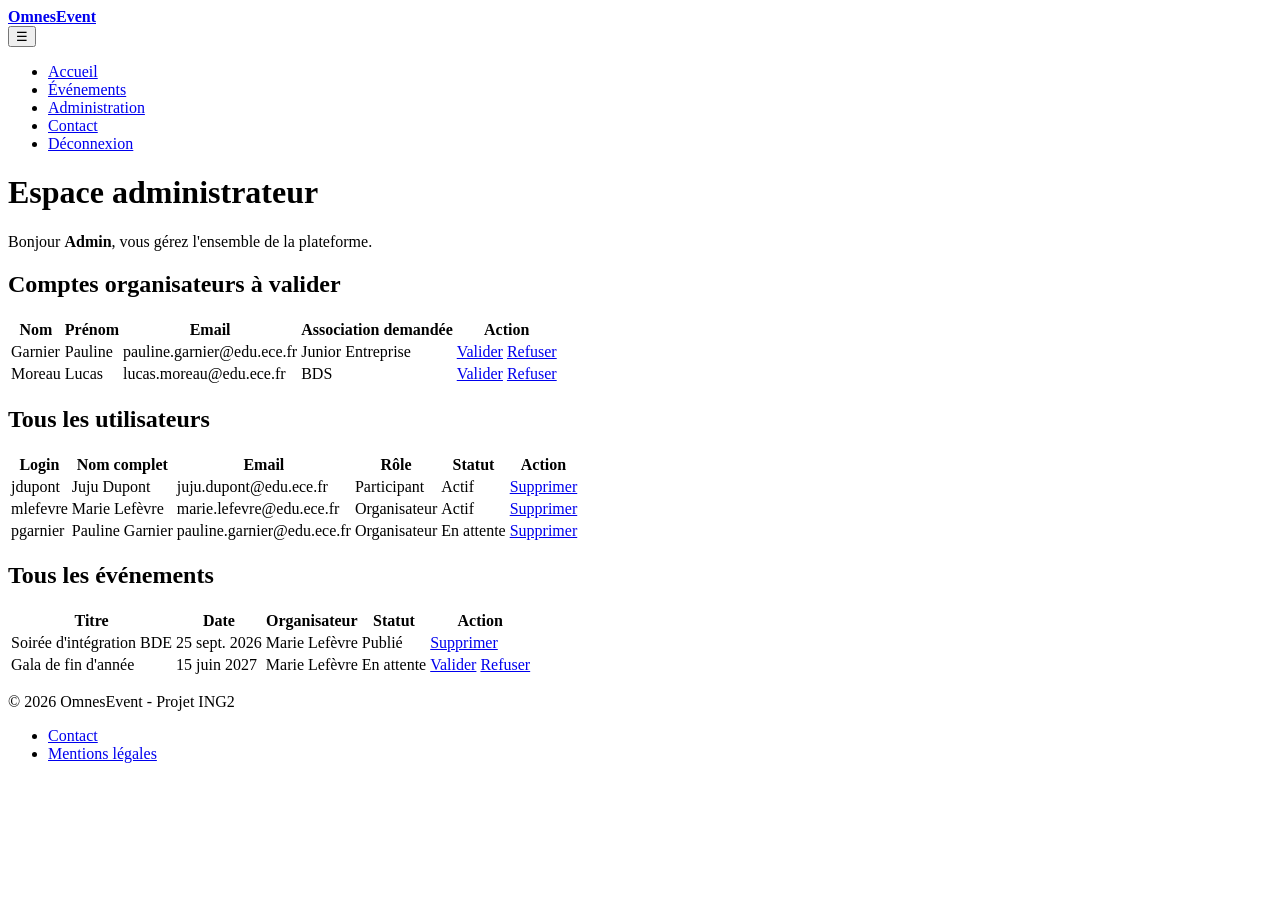
==== admin-dashboard.html @ e5947045 "code admin-dashboard" ====
<!DOCTYPE html>
<html lang="fr">
<head>
    <meta charset="UTF-8">
    <meta name="viewport" content="width=device-width, initial-scale=1.0">
    <title>OmnesEvent - Espace administrateur</title>
</head>
<body>

    <!-- ===== EN-TÊTE COMMUN ===== -->
    <header>
        <div class="logo">
            <a href="index.html"><strong>OmnesEvent</strong></a>
        </div>
        <nav>
            <button id="menu-burger" aria-label="Ouvrir le menu">☰</button>
            <ul id="menu-principal">
                <li><a href="index.html">Accueil</a></li>
                <li><a href="events.html">Événements</a></li>
                <li><a href="admin-dashboard.html">Administration</a></li>
                <li><a href="contact.html">Contact</a></li>
                <li><a href="login.html">Déconnexion</a></li>
            </ul>
        </nav>
    </header>

    <main>

        <h1>Espace administrateur</h1>
        <p>Bonjour <strong>Admin</strong>, vous gérez l'ensemble de la plateforme.</p>

        <!-- ===== COMPTES ORGANISATEURS EN ATTENTE ===== -->
        <section>
            <h2>Comptes organisateurs à valider</h2>
            <table>
                <thead>
                    <tr>
                        <th>Nom</th>
                        <th>Prénom</th>
                        <th>Email</th>
                        <th>Association demandée</th>
                        <th>Action</th>
                    </tr>
                </thead>
                <tbody>
                    <tr>
                        <td>Garnier</td>
                        <td>Pauline</td>
                        <td>pauline.garnier@edu.ece.fr</td>
                        <td>Junior Entreprise</td>
                        <td>
                            <a href="#" class="btn-primary">Valider</a>
                            <a href="#" class="btn-danger">Refuser</a>
                        </td>
                    </tr>
                    <tr>
                        <td>Moreau</td>
                        <td>Lucas</td>
                        <td>lucas.moreau@edu.ece.fr</td>
                        <td>BDS</td>
                        <td>
                            <a href="#" class="btn-primary">Valider</a>
                            <a href="#" class="btn-danger">Refuser</a>
                        </td>
                    </tr>
                </tbody>
            </table>
        </section>

        <!-- ===== TOUS LES UTILISATEURS ===== -->
        <section>
            <h2>Tous les utilisateurs</h2>
            <table>
                <thead>
                    <tr>
                        <th>Login</th>
                        <th>Nom complet</th>
                        <th>Email</th>
                        <th>Rôle</th>
                        <th>Statut</th>
                        <th>Action</th>
                    </tr>
                </thead>
                <tbody>
                    <tr>
                        <td>jdupont</td>
                        <td>Juju Dupont</td>
                        <td>juju.dupont@edu.ece.fr</td>
                        <td>Participant</td>
                        <td>Actif</td>
                        <td><a href="#" class="btn-danger">Supprimer</a></td>
                    </tr>
                    <tr>
                        <td>mlefevre</td>
                        <td>Marie Lefèvre</td>
                        <td>marie.lefevre@edu.ece.fr</td>
                        <td>Organisateur</td>
                        <td>Actif</td>
                        <td><a href="#" class="btn-danger">Supprimer</a></td>
                    </tr>
                    <tr>
                        <td>pgarnier</td>
                        <td>Pauline Garnier</td>
                        <td>pauline.garnier@edu.ece.fr</td>
                        <td>Organisateur</td>
                        <td>En attente</td>
                        <td><a href="#" class="btn-danger">Supprimer</a></td>
                    </tr>
                </tbody>
            </table>
        </section>

        <!-- ===== TOUS LES ÉVÉNEMENTS ===== -->
        <section>
            <h2>Tous les événements</h2>
            <table>
                <thead>
                    <tr>
                        <th>Titre</th>
                        <th>Date</th>
                        <th>Organisateur</th>
                        <th>Statut</th>
                        <th>Action</th>
                    </tr>
                </thead>
                <tbody>
                    <tr>
                        <td>Soirée d'intégration BDE</td>
                        <td>25 sept. 2026</td>
                        <td>Marie Lefèvre</td>
                        <td>Publié</td>
                        <td><a href="#" class="btn-danger">Supprimer</a></td>
                    </tr>
                    <tr>
                        <td>Gala de fin d'année</td>
                        <td>15 juin 2027</td>
                        <td>Marie Lefèvre</td>
                        <td>En attente</td>
                        <td>
                            <a href="#" class="btn-primary">Valider</a>
                            <a href="#" class="btn-danger">Refuser</a>
                        </td>
                    </tr>
                </tbody>
            </table>
        </section>

    </main>

    <!-- ===== PIED DE PAGE COMMUN ===== -->
    <footer>
        <p>&copy; 2026 OmnesEvent - Projet ING2</p>
        <ul>
            <li><a href="contact.html">Contact</a></li>
            <li><a href="#">Mentions légales</a></li>
        </ul>
    </footer>

</body>
</html>
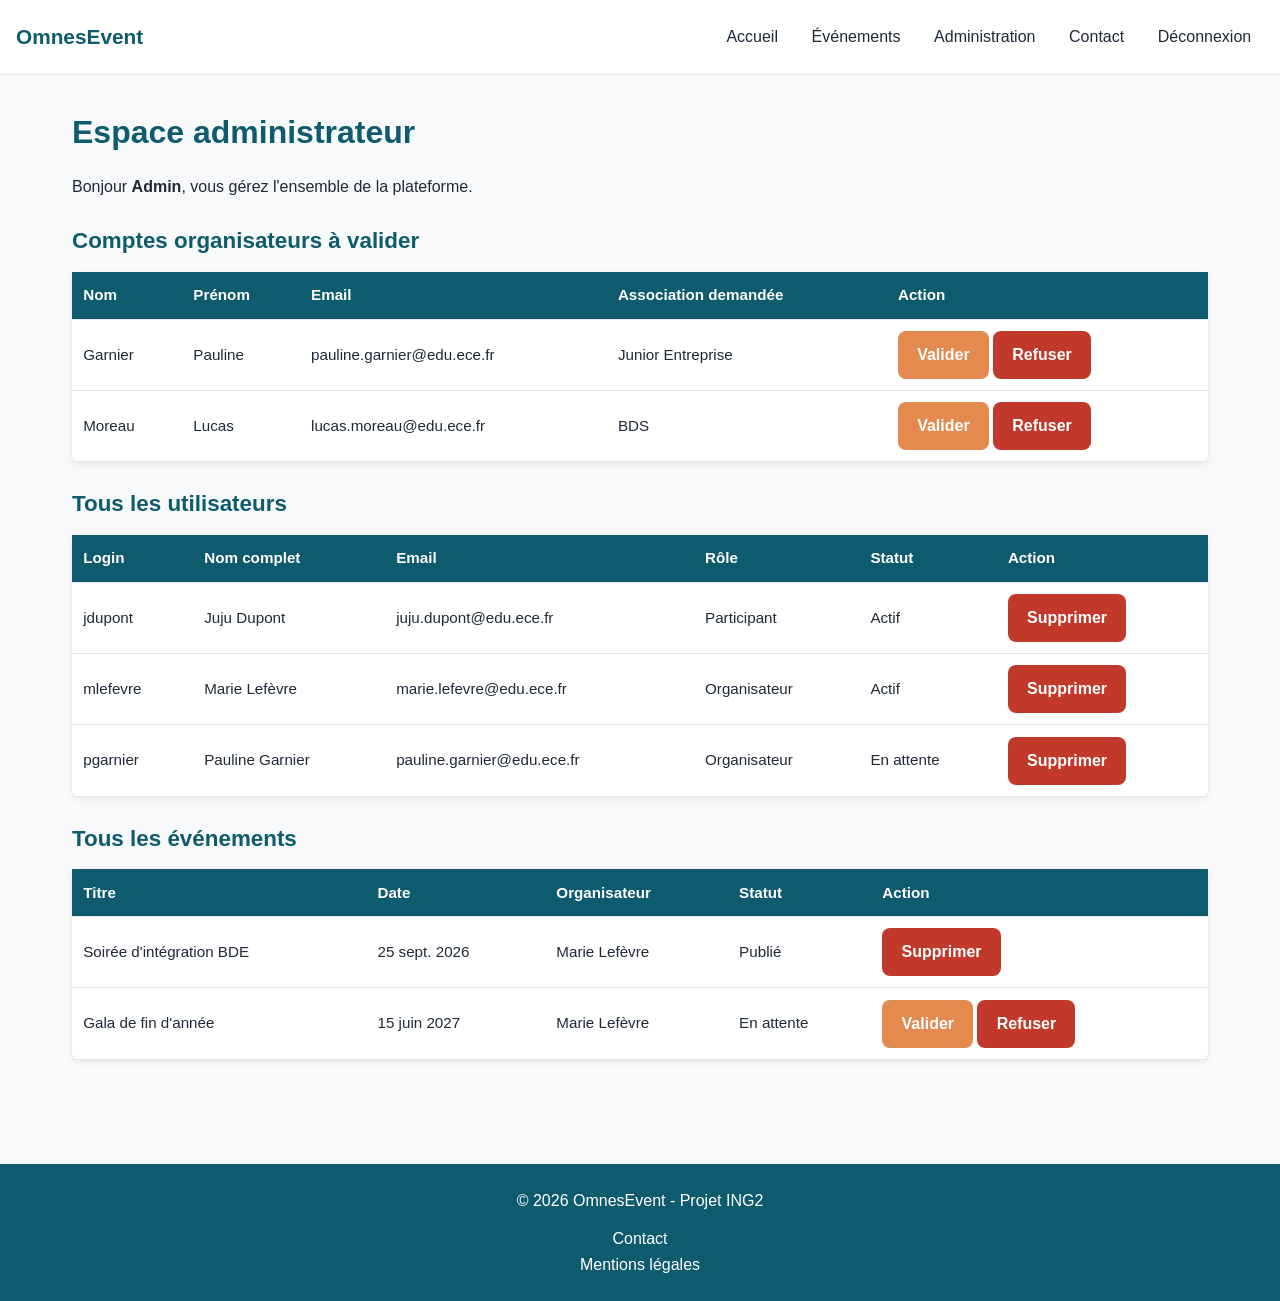
==== commit 8d2b1e1b: "lien fichier js" ====
--- a/admin-dashboard.html
+++ b/admin-dashboard.html
@@ -4,6 +4,7 @@
     <meta charset="UTF-8">
     <meta name="viewport" content="width=device-width, initial-scale=1.0">
     <title>OmnesEvent - Espace administrateur</title>
+    <link rel="stylesheet" href="assets/css/style.css">
 </head>
 <body>
 
@@ -156,5 +157,10 @@
         </ul>
     </footer>
 
+
+<!-- jQuery via CDN -->
+    <script src="https://code.jquery.com/jquery-3.7.1.min.js"></script>
+    <!-- Notre script -->
+    <script src="assets/js/script.js"></script>
 </body>
 </html>
--- a/assets/css/style.css
+++ b/assets/css/style.css
@@ -0,0 +1,562 @@
+/* ============================================ */
+/*  OMNESEVENT - FEUILLE DE STYLE PRINCIPALE   */
+/*  Mobile first, design sobre et universitaire */
+/* ============================================ */
+
+
+/* ============================================ */
+/*  1. RESET ET BASE                            */
+/* ============================================ */
+
+/* Reset : on annule les marges et paddings par défaut du navigateur
+   pour avoir un point de départ propre et identique partout. */
+* {
+    margin: 0;
+    padding: 0;
+    box-sizing: border-box; /* la largeur inclut padding + border */
+}
+
+/* Variables CSS : on définit les couleurs et tailles une seule fois,
+   et on les réutilise partout. Si on veut changer la couleur principale,
+   on modifie ici et c'est partout dans le site. */
+:root {
+    --couleur-fond: #f8f9fa;
+    --couleur-texte: #1f2937;
+    --couleur-texte-doux: #6b7280;
+    --couleur-principale: #0f5b6e;
+    --couleur-secondaire: #7bb4c4;
+    --couleur-accent: #e58a4e;
+    --couleur-danger: #c0392b;
+    --couleur-bordure: #e5e7eb;
+    --couleur-blanc: #ffffff;
+    --ombre-carte: 0 2px 6px rgba(0, 0, 0, 0.08);
+    --rayon: 8px;
+}
+
+/* Style global du corps de la page */
+body {
+    font-family: -apple-system, BlinkMacSystemFont, "Segoe UI", Roboto, "Helvetica Neue", Arial, sans-serif;
+    background-color: var(--couleur-fond);
+    color: var(--couleur-texte);
+    line-height: 1.6;
+    font-size: 16px;
+}
+
+/* Liens : on enlève le soulignement par défaut et on met notre couleur */
+a {
+    color: var(--couleur-principale);
+    text-decoration: none;
+}
+
+a:hover {
+    text-decoration: underline;
+}
+
+/* Titres : tailles cohérentes */
+h1 {
+    font-size: 1.75rem;
+    margin-bottom: 1rem;
+    color: var(--couleur-principale);
+}
+
+h2 {
+    font-size: 1.4rem;
+    margin-bottom: 0.8rem;
+    margin-top: 1.5rem;
+    color: var(--couleur-principale);
+}
+
+h3 {
+    font-size: 1.15rem;
+    margin-bottom: 0.5rem;
+}
+
+
+/* ============================================ */
+/*  2. EN-TÊTE (HEADER) ET MENU                 */
+/* ============================================ */
+
+header {
+    background-color: var(--couleur-blanc);
+    border-bottom: 1px solid var(--couleur-bordure);
+    padding: 1rem;
+    display: flex;
+    justify-content: space-between;
+    align-items: center;
+    flex-wrap: wrap;
+}
+
+.logo a {
+    font-size: 1.3rem;
+    color: var(--couleur-principale);
+}
+
+/* Le bouton burger : visible uniquement sur mobile */
+#menu-burger {
+    display: block;
+    background: none;
+    border: none;
+    font-size: 1.8rem;
+    cursor: pointer;
+    color: var(--couleur-principale);
+}
+
+/* Le menu : caché par défaut sur mobile, on l'affichera avec JS plus tard.
+   Pour l'instant on le laisse visible en colonne. */
+#menu-principal {
+    list-style: none;
+    width: 100%;
+    margin-top: 1rem;
+    display: none; /* caché par défaut sur mobile */
+    flex-direction: column;
+}
+
+/* Quand le menu a la classe "ouvert", on l'affiche.
+   En attendant le JS, on peut commenter cette règle pour voir le menu. */
+#menu-principal.ouvert {
+    display: flex;
+}
+
+#menu-principal li {
+    padding: 0.6rem 0;
+    border-bottom: 1px solid var(--couleur-bordure);
+}
+
+#menu-principal a {
+    display: block;
+    color: var(--couleur-texte);
+}
+
+
+/* ============================================ */
+/*  3. CONTENU PRINCIPAL (MAIN)                 */
+/* ============================================ */
+
+main {
+    max-width: 1200px;
+    margin: 0 auto;
+    padding: 1rem;
+}
+
+
+/* ============================================ */
+/*  4. BANNIÈRE HERO (page d'accueil)           */
+/* ============================================ */
+
+.hero {
+    background-color: var(--couleur-principale);
+    color: var(--couleur-blanc);
+    padding: 2rem 1rem;
+    border-radius: var(--rayon);
+    text-align: center;
+    margin-bottom: 2rem;
+}
+
+.hero h1 {
+    color: var(--couleur-blanc);
+    font-size: 1.6rem;
+}
+
+.hero p {
+    margin: 1rem 0;
+}
+
+
+/* ============================================ */
+/*  5. CARTES D'ÉVÉNEMENTS                      */
+/* ============================================ */
+
+.events-grid {
+    display: grid;
+    grid-template-columns: 1fr; /* 1 colonne en mobile */
+    gap: 1rem;
+    margin-top: 1rem;
+}
+
+.event-card {
+    background-color: var(--couleur-blanc);
+    border: 1px solid var(--couleur-bordure);
+    border-radius: var(--rayon);
+    padding: 1rem;
+    box-shadow: var(--ombre-carte);
+}
+
+.event-card img {
+    width: 100%;
+    height: 180px;
+    object-fit: cover;
+    border-radius: var(--rayon);
+    margin-bottom: 0.8rem;
+    background-color: var(--couleur-bordure); /* couleur si image cassée */
+}
+
+.event-card h3 {
+    color: var(--couleur-principale);
+}
+
+.event-date,
+.event-place,
+.event-category,
+.event-status {
+    color: var(--couleur-texte-doux);
+    font-size: 0.95rem;
+    margin: 0.2rem 0;
+}
+
+.event-card a {
+    display: inline-block;
+    margin-top: 0.8rem;
+    margin-right: 0.4rem;
+}
+
+
+/* ============================================ */
+/*  6. DÉTAIL D'UN ÉVÉNEMENT                    */
+/* ============================================ */
+
+.event-detail {
+    background-color: var(--couleur-blanc);
+    border-radius: var(--rayon);
+    padding: 1.5rem;
+    box-shadow: var(--ombre-carte);
+}
+
+.event-detail img {
+    width: 100%;
+    max-height: 350px;
+    object-fit: cover;
+    border-radius: var(--rayon);
+    margin-bottom: 1rem;
+}
+
+.event-info {
+    list-style: none;
+    margin: 1rem 0;
+    padding: 1rem;
+    background-color: var(--couleur-fond);
+    border-radius: var(--rayon);
+}
+
+.event-info li {
+    padding: 0.3rem 0;
+}
+
+
+/* ============================================ */
+/*  7. BOUTONS                                  */
+/* ============================================ */
+
+.btn-primary,
+.btn-secondary,
+.btn-danger {
+    display: inline-block;
+    padding: 0.7rem 1.2rem;
+    border-radius: var(--rayon);
+    font-weight: 600;
+    text-decoration: none;
+    border: none;
+    cursor: pointer;
+    font-size: 1rem;
+    transition: opacity 0.2s;
+}
+
+.btn-primary {
+    background-color: var(--couleur-accent);
+    color: var(--couleur-blanc);
+}
+
+.btn-secondary {
+    background-color: var(--couleur-secondaire);
+    color: var(--couleur-blanc);
+}
+
+.btn-danger {
+    background-color: var(--couleur-danger);
+    color: var(--couleur-blanc);
+}
+
+.btn-primary:hover,
+.btn-secondary:hover,
+.btn-danger:hover {
+    opacity: 0.85;
+    text-decoration: none;
+}
+
+
+/* ============================================ */
+/*  8. FORMULAIRES                              */
+/* ============================================ */
+
+.form-container {
+    background-color: var(--couleur-blanc);
+    padding: 1.5rem;
+    border-radius: var(--rayon);
+    box-shadow: var(--ombre-carte);
+    max-width: 500px;
+    margin: 1rem auto;
+}
+
+form {
+    display: flex;
+    flex-direction: column;
+    gap: 0.5rem;
+}
+
+label {
+    font-weight: 600;
+    margin-top: 0.5rem;
+}
+
+input,
+select,
+textarea {
+    padding: 0.6rem;
+    border: 1px solid var(--couleur-bordure);
+    border-radius: var(--rayon);
+    font-size: 1rem;
+    font-family: inherit;
+    width: 100%;
+}
+
+input:focus,
+select:focus,
+textarea:focus {
+    outline: 2px solid var(--couleur-secondaire);
+    outline-offset: 1px;
+}
+
+textarea {
+    resize: vertical; /* on peut agrandir verticalement uniquement */
+    min-height: 100px;
+}
+
+form button {
+    margin-top: 1rem;
+    background-color: var(--couleur-accent);
+    color: var(--couleur-blanc);
+    padding: 0.8rem;
+    border-radius: var(--rayon);
+    font-size: 1rem;
+    font-weight: 600;
+    cursor: pointer;
+    border: none;
+}
+
+form button:hover {
+    opacity: 0.85;
+}
+
+fieldset {
+    border: 1px solid var(--couleur-bordure);
+    border-radius: var(--rayon);
+    padding: 1rem;
+    margin: 0.5rem 0;
+}
+
+legend {
+    padding: 0 0.5rem;
+    font-weight: 600;
+}
+
+fieldset label {
+    display: block;
+    font-weight: normal;
+    margin: 0.4rem 0;
+}
+
+
+/* ============================================ */
+/*  9. FILTRES (page events)                    */
+/* ============================================ */
+
+.filters {
+    background-color: var(--couleur-blanc);
+    padding: 1rem;
+    border-radius: var(--rayon);
+    margin-bottom: 1.5rem;
+    box-shadow: var(--ombre-carte);
+}
+
+.filters form {
+    flex-direction: column;
+}
+
+
+/* ============================================ */
+/*  10. TABLEAUX (dashboards)                   */
+/* ============================================ */
+
+table {
+    width: 100%;
+    border-collapse: collapse;
+    background-color: var(--couleur-blanc);
+    border-radius: var(--rayon);
+    overflow: hidden;
+    box-shadow: var(--ombre-carte);
+    margin-bottom: 1.5rem;
+    font-size: 0.95rem;
+}
+
+thead {
+    background-color: var(--couleur-principale);
+    color: var(--couleur-blanc);
+}
+
+th,
+td {
+    padding: 0.7rem;
+    text-align: left;
+    border-bottom: 1px solid var(--couleur-bordure);
+}
+
+tbody tr:hover {
+    background-color: var(--couleur-fond);
+}
+
+/* Sur mobile, on rend les tableaux scrollables horizontalement
+   pour pas qu'ils débordent ni se déforment. */
+table {
+    display: block;
+    overflow-x: auto;
+    white-space: nowrap;
+}
+
+
+/* ============================================ */
+/*  11. PROFIL                                  */
+/* ============================================ */
+
+.profile-info,
+.my-tickets,
+.past-events {
+    background-color: var(--couleur-blanc);
+    padding: 1rem;
+    border-radius: var(--rayon);
+    box-shadow: var(--ombre-carte);
+    margin-bottom: 1rem;
+}
+
+.profile-info ul {
+    list-style: none;
+}
+
+.profile-info li {
+    padding: 0.3rem 0;
+}
+
+
+/* ============================================ */
+/*  12. PIED DE PAGE (FOOTER)                   */
+/* ============================================ */
+
+footer {
+    background-color: var(--couleur-principale);
+    color: var(--couleur-blanc);
+    padding: 1.5rem 1rem;
+    text-align: center;
+    margin-top: 3rem;
+}
+
+footer ul {
+    list-style: none;
+    margin-top: 0.8rem;
+}
+
+footer a {
+    color: var(--couleur-blanc);
+    margin: 0 0.5rem;
+}
+
+
+/* ============================================ */
+/*  13. RESPONSIVE - TABLETTES (>= 768px)       */
+/* ============================================ */
+
+@media (min-width: 768px) {
+
+    /* En-tête : on cache le burger et on affiche le menu en ligne */
+    #menu-burger {
+        display: none;
+    }
+
+    #menu-principal {
+        display: flex;
+        flex-direction: row;
+        width: auto;
+        margin-top: 0;
+        gap: 0.5rem;
+    }
+
+    #menu-principal li {
+        border-bottom: none;
+        padding: 0;
+    }
+
+    #menu-principal a {
+        padding: 0.5rem 0.8rem;
+        border-radius: var(--rayon);
+    }
+
+    #menu-principal a:hover {
+        background-color: var(--couleur-fond);
+        text-decoration: none;
+    }
+
+    /* Grille événements : 2 colonnes */
+    .events-grid {
+        grid-template-columns: repeat(2, 1fr);
+    }
+
+    /* Filtres en ligne */
+    .filters form {
+        flex-direction: row;
+        flex-wrap: wrap;
+        align-items: end;
+        gap: 0.8rem;
+    }
+
+    .filters label {
+        margin-top: 0;
+    }
+
+    .filters input,
+    .filters select {
+        width: auto;
+    }
+
+    /* Hero plus grand */
+    .hero {
+        padding: 3rem 2rem;
+    }
+
+    .hero h1 {
+        font-size: 2.2rem;
+    }
+
+    h1 {
+        font-size: 2rem;
+    }
+
+    /* Tableaux : on revient en mode normal */
+    table {
+        display: table;
+        white-space: normal;
+    }
+}
+
+
+/* ============================================ */
+/*  14. RESPONSIVE - ORDINATEURS (>= 1024px)    */
+/* ============================================ */
+
+@media (min-width: 1024px) {
+
+    /* Grille événements : 3 colonnes */
+    .events-grid {
+        grid-template-columns: repeat(3, 1fr);
+    }
+
+    main {
+        padding: 2rem;
+    }
+}
